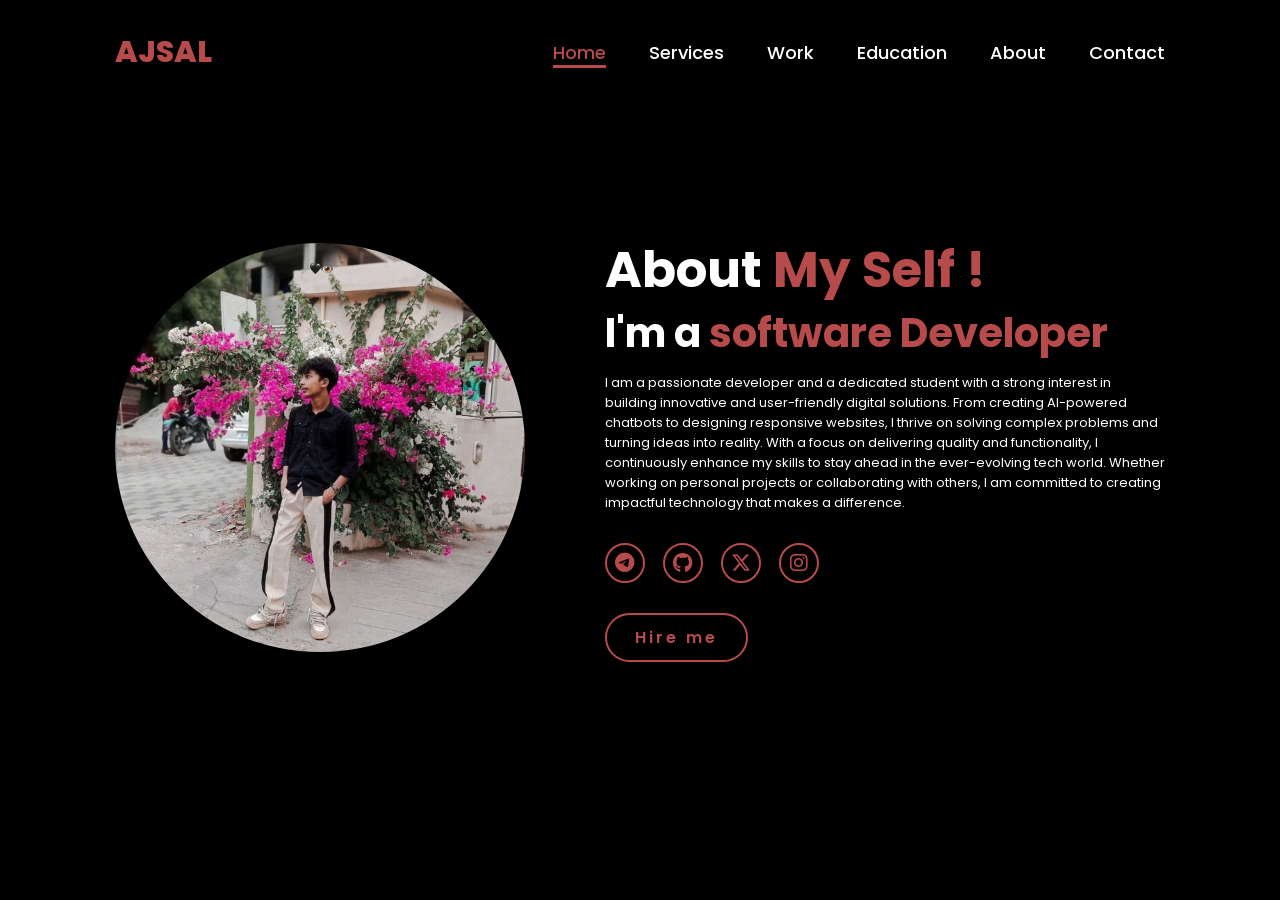
==== about.html @ a8ac8277 "frist commit" ====
<!DOCTYPE html>
<html lang="en">
<head>
    <meta charset="UTF-8">
    <meta name="viewport" content="width=device-width, initial-scale=1.0">
    <link rel="stylesheet" href="https://cdnjs.cloudflare.com/ajax/libs/font-awesome/6.5.2/css/all.min.css">
    <link rel="stylesheet" href="style.css">
    <title>AJSAL</title>
</head>
<style>
    .home-content p{
    font-size: 1.3rem;
}
.home .home-content h1{
    font-size: 5rem;
    font-weight: 700;
    line-height: 1.3;
}
   
</style>
<body>
    <header>
        <a href="#" class="logo">AJSAL</a>
        <nav>
            <a href="index.html" class="active"> Home</a>
            <a href="service.html" >Services</a>
            <a href="work.html" >Work</a>
            <a href="education.html" >Education</a>
            <a href="about.html" >About</a>
            <a href="contact.html" >Contact</a>
        </nav>
    </header>
    <section class="home">
        <div class="home-img">
            <img src="ajsu.jpg" alt="">
        </div>
        <div class="home-content">
            <h1>About <span>My Self !</span></h1>
            <h3 class="typing-text">I'm a <span></span></h3>
            <p>I am a passionate developer and a dedicated student with a strong interest in building innovative and user-friendly digital solutions. From creating AI-powered chatbots to designing responsive websites, I thrive on solving complex problems and turning ideas into reality. With a focus on delivering quality and functionality, I continuously enhance my skills to stay ahead in the ever-evolving tech world. Whether working on personal projects or collaborating with others, I am committed to creating impactful technology that makes a difference.</p>
            <div class="social-icons">
                <a href="https://t.me/muhd_ajsu"><i class="fa-brands fa-telegram"></i></a>
                <a href="https://github.com/ajsalajsu"><i class="fa-brands fa-github"></i></a>
                <a href="https://twitter.com/AjsuAjsal97233"><i class="fa-brands fa-x-twitter"></i></a>
                <a href="https://www.instagram.com/_muhd_ajsu_?igsh=MWpwNnY3NmFkNmxkbQ=="><i class="fa-brands fa-instagram"></i></a>
            </div>
            <a href="contact.html" class="btn"> Hire me</a>
        </div>
    </section>
</body>
</html>
---- style.css ----
@import url('https://fonts.googleapis.com/css2?family=Poppins:wght@100;200;300;400;500;600&display=swap');
*{
    margin: 0;
    padding: 0;
    box-sizing: border-box;
    text-decoration: none;
    border: none;
    outline: none;
    font-family: 'Poppins', sans-serif;
}
html{
    font-size: 62.5%;
}
body{
    width: 100%;
    height: 100vh;
    overflow-x: hidden;
    background-color: black;
    color: white;
}
header{
    margin-top: 20px;
    position: fixed;
    top: 0;
    left: 0;
    width: 100%;
    padding: 1rem 9%;
    background-color: transparent;
    filter: drop-shadow(10px);
    display: flex;
    justify-content: space-between;
    align-items: center;
    z-index: 100;
}
.logo{
    font-size: 3rem;
    color: #b74b4b;
    font-weight: 800;
    cursor: pointer;
    transition: 0.5s ease;
}
.logo:hover{
    transform: scale(1.1);
}
nav a{
    font-size: 1.8rem;
    color: white;
    margin-left: 4rem;
    font-weight: 500;
    transition: 0.3s ease;
    border-bottom: 3px solid transparent;
}
.active{
    color:white;
}
nav a:hover,
nav a.active{
    color: #b74b4b;
    border-bottom: 3px solid #b74b4b;
}
@media(max-width:995px){
    nav{
        position: absolute;
        display: none;
        top: 0;
        right: 0;
        width: 40%;
        border-left: 3px solid #b74b4b;
        border-bottom: 3px solid #b74b4b;
        border-bottom-left-radius: 2rem;
        padding: 1rem solid;
        background-color: #161616;
        border-top: 0.1rem solid rgba(0,0,0,0.1);
    }
    nav.active{
        display: block;
    }
    nav a{
        display: block;
        font-size: 2rem;
        margin: 3rem 0;
    }
    nav a:hover,
    nav a.active{
        padding: 1rem;
        border-radius: 0.5rem;
        border-bottom: 0.5rem solid #b74b4b;
    }
    .nav a{
        display: flex;
    }
}
    

section{
    min-height: 100vh;
    padding: 5rem 9% 5rem;
}
.home{
    display: flex;
    justify-content: center;
    align-items: center;
    gap: 8rem;
    background-color: black;
}
.home .home-content h1{
    font-size: 6rem;
    font-weight: 700;
    line-height: 1.3;
}
span{
    color: #b74b4b;
}
.home-content h3{
    font-size: 4rem;
    margin-bottom: 1rem;
    font-weight: 700;
}
.home-content p{
    font-size: 1.6rem;
}
.home-img{
    border-radius: 50%;
}
.home-img img{
    position: relative;
    width: 32vw;
    border-radius: 50%;
    box-shadow: 0 0 25px solid #b74b4b;
    cursor: pointer;
    transition: 0.2s linear;
}
.home-img img:hover{
    font-size: 1.8rem;
    font-weight: 500;
}
.social-icons a{
    display: inline-flex;
    justify-content: center;
    align-items: center;
    width: 4rem;
    height: 4rem;
    background-color: transparent;
    border: 0.2rem solid #b74b4b;
    font-size: 2rem;
    border-radius: 50%;
    margin: 3rem 1.5rem 3rem 0;
    transition: 0.3s ease;
    color: #b74b4b;
}
.social-icons a:hover{
    color: black;
    transform: scale(1.3) translateY(-5px);
    background-color: #b74b4b;
    box-shadow: 0  0 25px #b74b4b;
}
.btn{
    display: inline-block;
    padding: 1rem 2.8rem;
    background-color: black;
    border-radius: 4rem;
    font-size: 1.6rem;
    color: #b74b4b;
    letter-spacing: 0.3rem;
    font-weight: 600;
    border: 2px solid #b74b4b;
    transition: 0.3s ease;
    cursor: pointer;
}
.btn:hover{
    transform: scale3d(1.03);
    background-color: #b74b4b;
    color: black;
    box-shadow: 0 0 25px #b74b4b;
}
.typing-text{
    font-size: 34px;
    font-weight: 600;
    min-width: 280px;
}
.typing-text span{
    position: relative;
}
.typing-text span::before{
    content: "software Developer";
    color: #b74b4b;
    animation: words 20s infinite;
}
.typing-text span::after{
    content: "";
    background-color: black;
    position: absolute;
    width: calc(100% + 8px);
    height: 100%;
    border-left: 3px solid black;
    right: -8;
    animation: cursor 0.6s infinite;
}
@keyframes cursor{
    to{
        border-left: 3px solid #b74b4b;
    }
}
@keyframes words{
    0%, 20%{
        content: "Web Developer";
    }
    21%, 40%{
        content: "Developer";
    }
    41%, 60%{
        content: "Web Designer";
    }
    61%, 80%{
        content: "Student";
    }
    81%, 100%{
        content: "Script Writer";
    }
}
@media (max-width: 1000px){
    .home{
        gap: 4rem;
    }
}
@media(max-width:995px){
    .home{
        flex-direction: column;
        margin: 5rem 4rem;
    }
    .home .home-content h3{
        font-size: 2.5rem;
    }
    .home-content h1{
        font-size: 5rem;
    }
    .home-img img{
        width: 70vw;
        margin-top: 4rem;
    }
    .nav a{
        display: flex;
    }
}
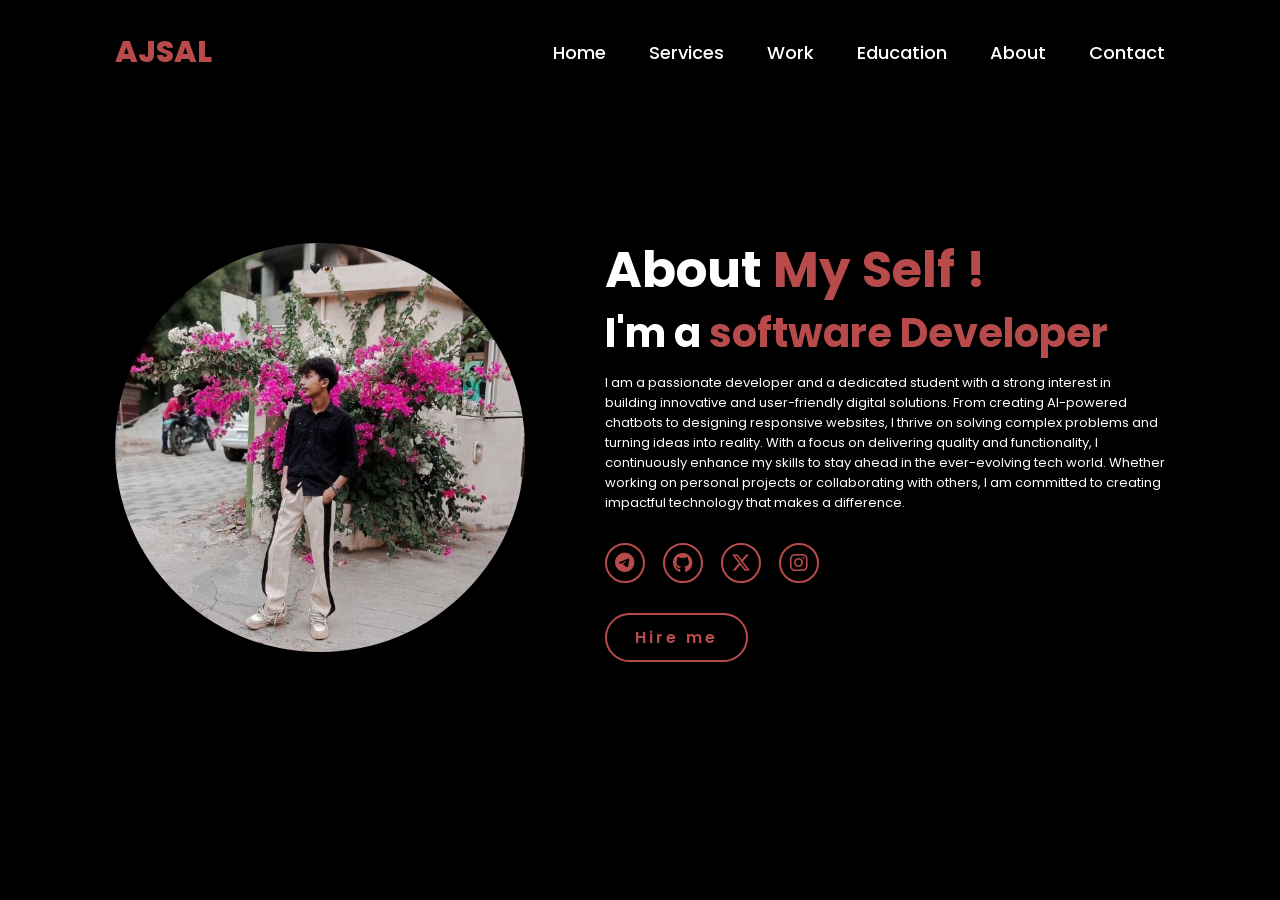
==== commit 8ac736cb: "done" ====
--- a/about.html
+++ b/about.html
@@ -16,18 +16,87 @@
     font-weight: 700;
     line-height: 1.3;
 }
+nav ul{
+        width: 100%;
+        list-style: none;
+        display: flex;
+        justify-content: flex-end;
+        align-items: center;
+    }
+    nav li{
+        height:50px;
+
+    }
+    nav li:first-child{
+        margin-right: auto;
+    }
+    .sidebar{
+        position:fixed;
+        top: 0;
+        right: 0;
+        height: 100vh;
+        width: 250px;
+        z-index:999;
+        background-color: rgba(0, 0, 0, 0.534);
+        backdrop-filter: blur(10px);
+        box-shadow: -10px 0 10px rgba(0,0,0,0.2);
+        display:none;
+        flex-direction: column;
+        align-items: flex-start;
+        justify-content: flex-start;
+    }
+    .sidebar li{
+        width: 100%;
+    }
+    .sidebar a{
+        width: 100%;
+    }
+    .menu-button{
+        display: none;
+    }
+    li{
+        list-style: none;
+    }
+    
+    @media(max-width: 996px){
+        .hideOnMobile{
+            display: none;
+        }
+        .menu-button{
+            display: block;
+        }
+    }
+    @media(max-width: 400px){
+        .sidebar{
+            width:100%;
+        }
+    }
    
 </style>
 <body>
     <header>
         <a href="#" class="logo">AJSAL</a>
         <nav>
-            <a href="index.html" class="active"> Home</a>
-            <a href="service.html" >Services</a>
-            <a href="work.html" >Work</a>
-            <a href="education.html" >Education</a>
-            <a href="about.html" >About</a>
-            <a href="contact.html" >Contact</a>
+            <a class="hideOnMobile" href="index.html" class="active"> Home</a>
+            <a class="hideOnMobile" href="service.html" >Services</a>
+            <a class="hideOnMobile" href="work.html" >Work</a>
+            <a class="hideOnMobile" href="education.html" >Education</a>
+            <a class="hideOnMobile" href="about.html" >About</a>
+            <a class="hideOnMobile" href="contact.html" >Contact</a>
+            <li class="menu-button" onclick=showSidebar()><a href="#"><svg xmlns="http://www.w3.org/2000/svg" height="26px" viewBox="0 -960 960 960" width="26px" fill="#e8eaed"><path d="M120-240v-80h720v80H120Zm0-200v-80h720v80H120Zm0-200v-80h720v80H120Z"/></svg></a></li>
+
+
+            <ul class="sidebar">
+            <li onclick=hideShidebar()><a href="#"><svg xmlns="http://www.w3.org/2000/svg" height="26px" viewBox="0 -960 960 960" width="26px" fill="#e8eaed"><path d="m256-200-56-56 224-224-224-224 56-56 224 224 224-224 56 56-224 224 224 224-56 56-224-224-224 224Z"/></svg></a></li>
+            <li><a href="index.html" class="active"> Home</a></li>
+            <li><a href="service.html" >Services</a></li>
+            <li><a href="work.html" >Work</a></li>
+            <li><a href="education.html" >Education</a></li>
+            <li><a href="about.html" >About</a></li>
+            <li><a href="contact.html" >Contact</a></li>
+            </ul>
+
+
         </nav>
     </header>
     <section class="home">
@@ -47,5 +116,15 @@
             <a href="contact.html" class="btn"> Hire me</a>
         </div>
     </section>
+    <script>
+        function showSidebar(){
+            const sidebar = document.querySelector('.sidebar')
+            sidebar.style.display = 'flex'
+        }
+        function hideShidebar(){
+            const sidebar = document.querySelector('.sidebar')
+            sidebar.style.display = 'none'
+        }
+    </script>
 </body>
 </html>
--- a/style.css
+++ b/style.css
@@ -61,7 +61,6 @@
 @media(max-width:995px){
     nav{
         position: absolute;
-        display: none;
         top: 0;
         right: 0;
         width: 40%;
@@ -85,9 +84,6 @@
         padding: 1rem;
         border-radius: 0.5rem;
         border-bottom: 0.5rem solid #b74b4b;
-    }
-    .nav a{
-        display: flex;
     }
 }
     
@@ -225,7 +221,7 @@
 }
 @media(max-width:995px){
     .home{
-        flex-direction: column;
+        flex-direction:column;
         margin: 5rem 4rem;
     }
     .home .home-content h3{
@@ -238,7 +234,5 @@
         width: 70vw;
         margin-top: 4rem;
     }
-    .nav a{
-        display: flex;
-    }
-}
+    
+}
